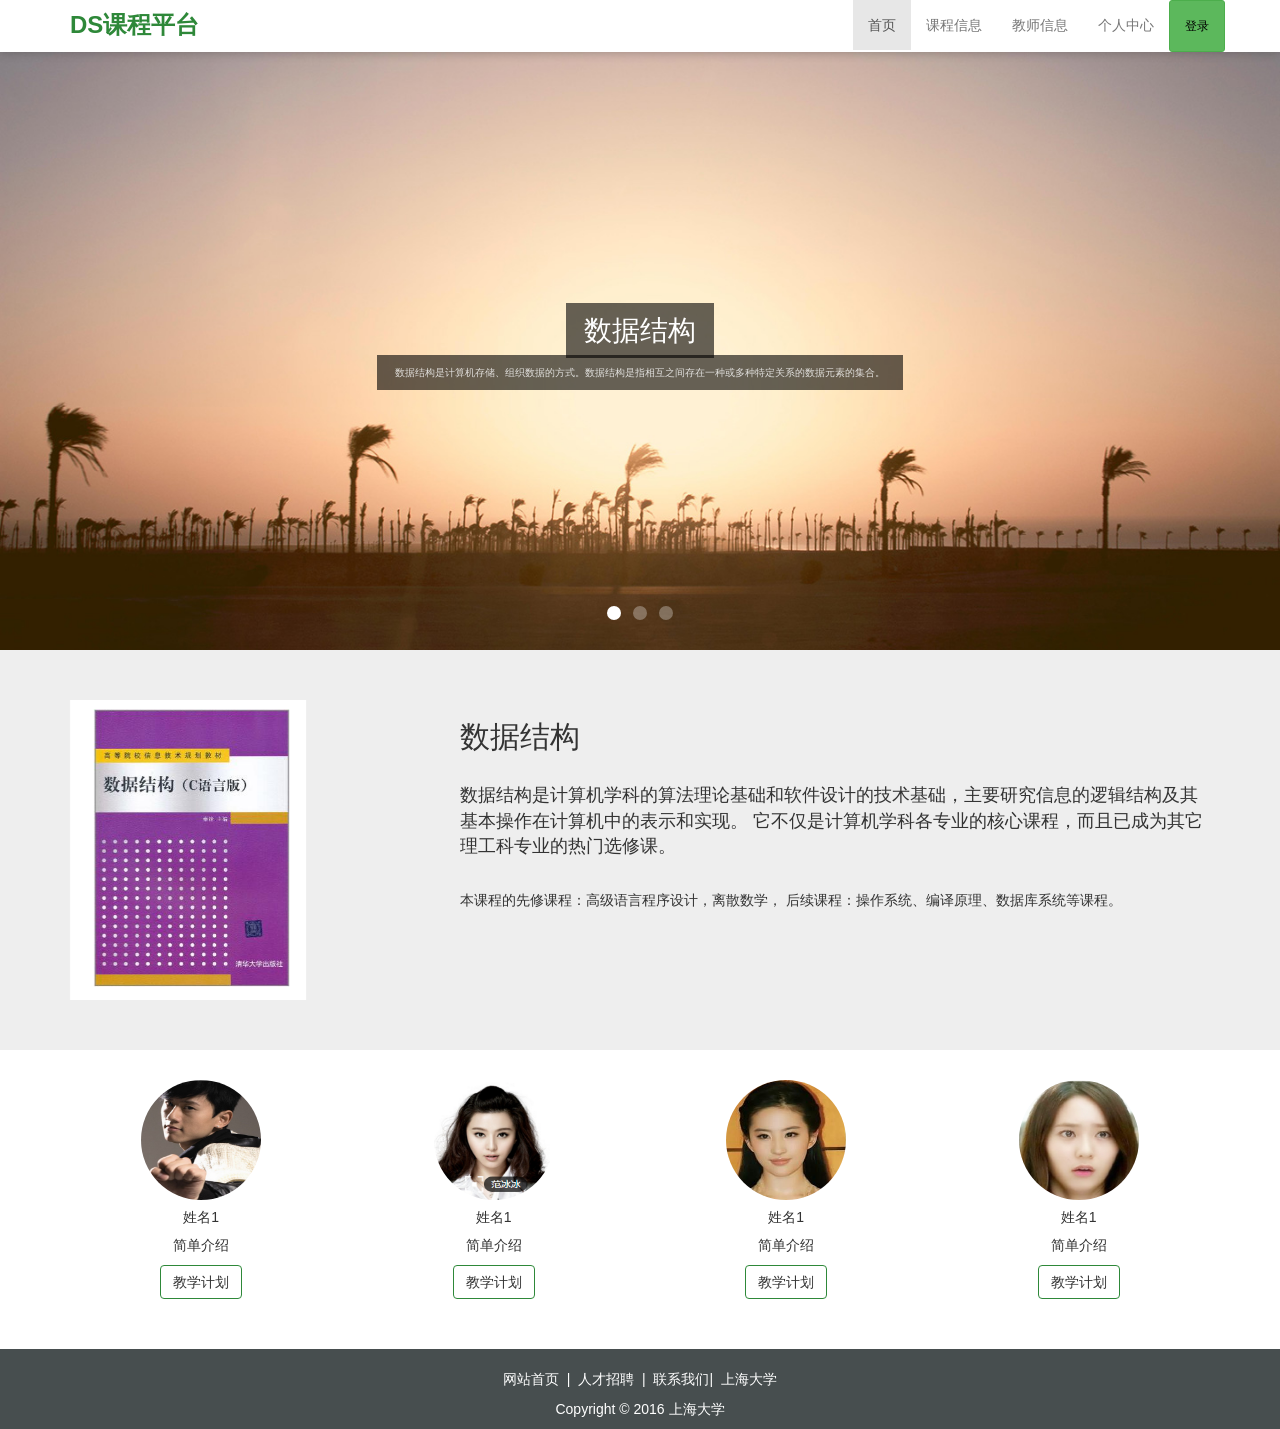
==== index.html @ 9a562816 "init" ====
<!DOCTYPE html>
<html lang="zh_CN">
<head>
    <meta charset="utf-8">
    <meta http-equiv="X-UA-Compatible" content="IE=edge">
    <meta name="viewport" content="width=device-width, initial-scale=1">
    <title>首页面</title>
    <link rel="stylesheet" href="css/bootstrap.min.css" />
    <link rel="stylesheet" href="css/animate.min.css" />
    <link rel="stylesheet" href="css/index.css" />
    <!-- Bootstrap -->
    <!-- HTML5 shim and Respond.js for IE8 support of HTML5 elements and media queries -->
    <!-- WARNING: Respond.js doesn't work if you view the page via file:// -->
    <!--[if lt IE 9]>
    <script src="//cdn.bootcss.com/html5shiv/3.7.2/html5shiv.min.js"></script>
    <script src="//cdn.bootcss.com/respond.js/1.4.2/respond.min.js"></script>
    <![endif]-->
</head>
<body>
<!--导航-->
<nav class="navbar navbar-default navbar-fixed-top header" >
    <div class="container">
        <!--小屏幕导航按钮和Logo-->
        <div class="navbar-header">
            <button type="button" class="navbar-toggle collapsed" data-toggle="collapse" data-target="#nav-content"
                    >
                <span class="icon-bar"></span>
                <span class="icon-bar"></span>
                <span class="icon-bar"></span>
            </button>
            <a href="index.html" class="navbar-brand">DS课程平台</a>
        </div>

        <!--小屏幕导航按钮和Logo-->

        <!--导航-->
        <div class="collapse navbar-collapse" id="nav-content">
            <ul class="nav navbar-nav navbar-right">
                <li class="active"><a href="#home">首页 </a></li>
                <li><a href="#course">课程信息</a></li>
                <li><a href="#teacher">教师信息</a></li>
                <li><a href="#">个人中心</a></li>
                <li><a  class="btn btn-success btn-sm login" id="btnLogin" href="#" style="color:#000;">登录</a></li>
            </ul>
        </div>
    </div>
</nav>


<!--home-->
<section id="home"  >
    <div class="flicker-example wow fadeInUp" >
        <ul>
            <li data-background="js/libs/Flickerplate-2.1.1/img/flicker-1.jpg">
                <div class="flick-title">
                    数据结构
                </div>
                <div class="flick-sub-text">
                    数据结构是计算机存储、组织数据的方式。数据结构是指相互之间存在一种或多种特定关系的数据元素的集合。
                </div>
            </li>
            <li data-background="js/libs/Flickerplate-2.1.1/img/flicker-2.jpg">
                <div class="flick-title">
                    上海大学
                </div>
                <div class="flick-sub-text">
                    上海大学（Shanghai University），简称上大，是上海市属、国家“211工程”重点建设的综合性大学
                </div>
            </li>
            <li data-background="js/libs/Flickerplate-2.1.1/img/flicker-3.jpg">
                <div class="flick-title">
                    曹旻 副教授
                </div>
                <div class="flick-sub-text">
                    工学博士，1988年从教。研究兴趣：软件工程，分布式计算，面向对象技术，网格计算等
                </div>
            </li>
        </ul>

    </div>
    <!--<div class="row-fluid wow  lightSpeedIn" >-->
        <!--<div class="col-md-12">-->
            <!---->
        <!--</div>-->
        <!--&lt;!&ndash;<div class="col-md-10">&ndash;&gt;-->
            <!--&lt;!&ndash;<h1>数据结构课程等你来玩！</h1>&ndash;&gt;-->
            <!--&lt;!&ndash;<h3>自信、勇敢、坚持你都可以吗？要想锻炼学习编程，就加入我们吧！</h3>&ndash;&gt;-->
            <!--&lt;!&ndash;<img src="images/ds-shujiujiegou.jpg" class="img-circle img-responsive">&ndash;&gt;-->
        <!--&lt;!&ndash;</div>&ndash;&gt;-->
        <!--&lt;!&ndash;<div class="col-md-1"></div>&ndash;&gt;-->
    <!--</div>-->

</section>
<!--home-->
<!--课程course-->
<section id="course">
    <div class="container">
        <div class="row">
            <div class="col-md-4 wow fadeInLeft" >
                <img src="images/course.png" class="img-responsive">
            </div>
            <div class="col-md-8 wow fadeInRight">
                <h2>数据结构</h2>
                <p class="main">
                    数据结构是计算机学科的算法理论基础和软件设计的技术基础，主要研究信息的逻辑结构及其基本操作在计算机中的表示和实现。
                    它不仅是计算机学科各专业的核心课程，而且已成为其它理工科专业的热门选修课。
                </p>
                <p >
                本课程的先修课程：高级语言程序设计，离散数学， 后续课程：操作系统、编译原理、数据库系统等课程。
                </p>
            </div>
        </div>
    </div>

</section>
<!--课程course-->
<!--teacher-->
<section id="teacher">
    <div class="container">
        <div class="row">
            <div class="col-md-3 wow bounce">
                <img src="images/teacher-1.png" class="img-responsive img-circle">
                <h5>姓名1</h5>
                <p>简单介绍</p>
                <button class="btn btn-default">教学计划</button>
            </div>
            <div class="col-md-3 wow bounce" >
                <img src="images/teacher-2.png" class="img-responsive img-circle">
                <h5>姓名1</h5>
                <p>简单介绍</p>
                <button class="btn btn-default">教学计划</button>
            </div>
            <div class="col-md-3 wow bounce">
                <img src="images/teacher-3.png" class="img-responsive img-circle">
                <h5>姓名1</h5>
                <p>简单介绍</p>
                <button class="btn btn-default">教学计划</button>
            </div>
            <div class="col-md-3 wow bounce">
                <img src="images/teacher-4.png" class="img-responsive img-circle">
                <h5>姓名1</h5>
                <p>简单介绍</p>
                <button class="btn btn-default">教学计划</button>
            </div>
        </div>
    </div>

</section>
<!--teacher-->
<!--footer-->
<footer id="footer">
    <div class="container">
        <div class="row">
            <div class="col-md-12">
                <p>网站首页&nbsp;&nbsp;|&nbsp;&nbsp;人才招聘&nbsp;&nbsp;|&nbsp;&nbsp;联系我们|&nbsp;&nbsp;上海大学</p>
                <p> Copyright © 2016 上海大学</p>
            </div>
        </div>
    </div>
</footer>
<!--footer-->






<script src="js/jquery.min.js"></script>
<script src="js/bootstrap.min.js"></script>
<script src="js/wow.min.js"></script>
<script src="js/singlePageNav.js"></script>

<script src="js/libs/Flickerplate-2.1.1/js/min/modernizr-custom-v2.7.1.min.js" type="text/javascript"></script>
<script src="js/libs/Flickerplate-2.1.1/js/min/hammer-v2.0.3.min.js" type="text/javascript"></script>

<!--Include flickerplate-->
<link href="js/libs/Flickerplate-2.1.1/css/flickerplate.css"  type="text/css" rel="stylesheet">
<script src="js/libs/Flickerplate-2.1.1/js/min/flickerplate.min.js" type="text/javascript"></script>
<script >
//    小屏幕导航点击关闭菜单
    $(".navbar-collapse a").on("click",function(){
        $(".navbar-collapse").collapse("hide");
    });
    //初始化WoW
    new WOW().init();
    //singlePageNav
    $('.nav').onePageNav({
        offset:50,
        filter: ':not(.login)'
    });
$(function(){
    $('.flicker-example').flickerplate(
            {
                auto_flick 				: true,
                auto_flick_delay 		: 8,
                flick_animation 		: 'transform-slide'
            });
    $("#btnLogin").on("click",function (e) {
         e.preventDefault();

         $("#modelLogin").modal("show");
    });
});
</script>
<!--loginForm-->
<div class="modal fade" id="modelLogin">
    <div class="modal-dialog">
        <div class="modal-content">
            <div class="modal-header">
                <button type="button" class="close" data-dismiss="modal" aria-label="Close"><span aria-hidden="true">&times;</span></button>
                <h4 class="modal-title">
                      登录
                </h4>
            </div>
            <div class="modal-body">
                <div class="container-fluid">
                    <form >
                        <div class="form-group">
                            <div class="row">
                                <div class="col-md-2"></div>
                                <div class="col-md-8">
                                    <div class="input-group">
                                        <span class="input-group-addon" id="basic-addon1">
                                             <span class="glyphicon glyphicon-user"></span>
                                        </span>
                                        <input type="text" class="form-control" placeholder="学号" aria-describedby="basic-addon1">
                                    </div>
                                </div>
                                <div class="col-md-2"></div>
                            </div>


                        </div>
                        <div class="form-group">
                            <div class="row">
                                <div class="col-md-2"></div>
                                <div class="col-md-8">
                                    <div class="input-group">
                                        <span class="input-group-addon" id="basic-addon2">
                                            <span class="glyphicon glyphicon-lock"></span>
                                        </span>
                                        <input type="password" class="form-control" placeholder="密码" aria-describedby="basic-addon2">
                                    </div>
                                </div>
                                <div class="col-md-2"></div>
                            </div>
                        </div>
                    </form>
                </div>
            </div>
            <div class="modal-footer">
                <button type="button" class="btn btn-default" data-dismiss="modal">取消</button>
                <button type="button" class="btn btn-primary">保存</button>
            </div>
        </div><!-- /.modal-content -->
    </div><!-- /.modal-dialog -->
</div><!-- /.modal -->
</body>

</html>
---- css/index.css ----
.header{
    background:#FFFFFF !important;
    border:none;
    -webkit-box-shadow: 0px 2px 8px 0px rgba(50,50,50,0.25);
    -moz-box-shadow: 0px 2px 8px 0px rgba(50,50,50,0.25);
    box-shadow: 0px 2px 8px 0px rgba(50,50,50,0.25);
}
.navbar .navbar-brand{
    font-size:24px;
    font-weight: bold;
    color:rgb(46, 136, 57) !important;
}

/*home*/
#home{
    margin-top:50px;
    /*background: rgba(46, 136, 57, 0.6);*/
    /*text-align: center;*/
    /*padding:60px 0px;*/

    /*background:url(../images/index-background.jpg);*/
    /*background-repeat:no-repeat;*/
    /*background-size:100% 100%;*/
}
#home img{
    display: inline-block;
    margin-top:30px;
}

/*course*/
#course{
    background: #eee;
    padding:50px 0px;
}

#course img{
    max-height: 300px;
}


#course h1{
    font-weight: bold;
}
#course .main{
    margin:30px 0px;
    font-size:18px;
}

/*teacher*/
#teacher{
    text-align: center;
    margin-top:30px;
}
#teacher  img{
    width:120px;
    height:120px;
    display: inline-block;
}
#teacher button{
    border:1px #2E8839 solid;
}
#teacher button:hover{
    background: #2E8839;
    color:#FFF;
}

/*footer*/
#footer{
    margin-top:50px;
    text-align: center;
    background-color: rgba(4, 13, 15, 0.73);
    padding-top:20px;
    color:#FFF;
}
---- js/libs/Flickerplate-2.1.1/css/flickerplate.css ----
@font-face{font-family:'flickerplate';src:url("icon-font-flickerplate/icomoon.eot?c4hmew");src:url("icon-font-flickerplate/icomoon.eot?#iefixc4hmew") format("embedded-opentype"),url("icon-font-flickerplate/icomoon.woff?c4hmew") format("woff"),url("icon-font-flickerplate/icomoon.ttf?c4hmew") format("truetype"),url("icon-font-flickerplate/icomoon.svg?c4hmew#icomoon") format("svg");font-weight:normal;font-style:normal}.flickerplate{position:relative;width:100%;height:600px;background-color:#e6e6e6;overflow:hidden}.flickerplate ul.flicks{width:10000%;height:100%;padding:0px;margin:0px;list-style:none}.flickerplate ul.flicks>li{float:left;width:1%;height:100%;background-position:center;background-size:cover;display:table}.flickerplate ul.flicks>li .flick-inner{height:100%;padding:10px;color:#fff;display:table-cell;vertical-align:middle}.flickerplate ul.flicks>li .flick-inner .flick-content{max-width:68.75em;margin-left:auto;margin-right:auto}.flickerplate ul.flicks>li .flick-title{padding:0px;text-align:center;line-height:56px;line-height:3.5rem;font-size:28px;font-size:1.75rem}@media only screen and (min-width: 43.813em){.flickerplate ul.flicks>li .flick-title{line-height:75px;line-height:4.6875rem;font-size:44px;font-size:2.75rem}}.flickerplate ul.flicks>li .flick-sub-text{padding:5px;text-align:center;color:rgba(255,255,255,0.8);line-height:42px;line-height:2.625rem;font-size:16px;font-size:1rem;font-weight:300}.flickerplate ul.flicks>li .flick-title span.flick-block-text,.flickerplate ul.flicks>li .flick-sub-text span.flick-block-text{padding-left:18px;padding-right:18px;padding-top:12px;padding-bottom:12px;background-color:rgba(0,0,0,0.6)}.flickerplate .arrow-navigation{display:block;position:absolute;top:10%;width:10%;height:80%;z-index:100;overflow:hidden;font-family:"flickerplate";vertical-align:middle}.flickerplate .arrow-navigation:before{position:absolute;top:50%;left:50%;margin-left:-25px;margin-top:-25px;height:50px;width:50px;opacity:0;filter:alpha(opacity=0);text-align:center;color:#fff;font-size:48px;font-size:3rem;-webkit-transition:opacity 0.2s ease-out;-moz-transition:opacity 0.2s ease-out;-o-transition:opacity 0.2s ease-out;-ms-transition:opacity 0.2s ease-out;transition:opacity 0.2s ease-out}.no-touch .flickerplate .arrow-navigation:hover{cursor:pointer}.no-touch .flickerplate .arrow-navigation:hover.left:before,.no-touch .flickerplate .arrow-navigation:hover.right:before{opacity:1;filter:alpha(opacity=100)}.no-touch .flickerplate .arrow-navigation:active.left:before,.no-touch .flickerplate .arrow-navigation:active.right:before{margin-top:-23px}.flickerplate .arrow-navigation.left{left:0%}.flickerplate .arrow-navigation.left:before{content:"\f104"}.flickerplate .arrow-navigation.right{right:0%}.flickerplate .arrow-navigation.right:before{content:"\f105"}.flickerplate .dot-navigation{position:absolute;bottom:15px;width:100%;text-align:center;z-index:100}.flickerplate .dot-navigation ul{text-align:center;list-style:none;padding:0px 15px}.flickerplate .dot-navigation ul li{display:inline-block;float:none}.flickerplate .dot-navigation .dot{width:14px;height:14px;margin:0px 6px;background-color:rgba(255,255,255,0.3);border-radius:50%;-o-border-radius:50%;-ms-border-radius:50%;-moz-border-radius:50%;-webkit-border-radius:50%;background-clip:padding-box;-webkit-transition:background-color 0.2s ease-out;-moz-transition:background-color 0.2s ease-out;-o-transition:background-color 0.2s ease-out;-ms-transition:background-color 0.2s ease-out;transition:background-color 0.2s ease-out}.flickerplate .dot-navigation .dot:hover{cursor:pointer;background-color:rgba(255,255,255,0.6)}.flickerplate .dot-navigation .dot.active{background-color:#fff}.flickerplate .dot-navigation.left,.flickerplate .dot-navigation.left ul{text-align:left}.flickerplate .dot-navigation.right,.flickerplate .dot-navigation.right ul{text-align:right}.flickerplate.flicker-theme-dark .dot-navigation .dot{background-color:rgba(0,0,0,0.12)}.flickerplate.flicker-theme-dark .dot-navigation .dot:hover{background-color:rgba(0,0,0,0.6)}.flickerplate.flicker-theme-dark .dot-navigation .dot.active{background-color:#000}.flickerplate.flicker-theme-dark ul.flicks li .flick-inner{color:rgba(0,0,0,0.9)}.flickerplate.flicker-theme-dark ul.flicks li .flick-inner .flick-content .flick-sub-text{color:rgba(0,0,0,0.9)}.flickerplate.flicker-theme-dark ul.flicks li .flick-inner .flick-content .flick-title span.flick-block-text,.flickerplate.flicker-theme-dark ul.flicks li .flick-inner .flick-content .flick-sub-text span.flick-block-text{background-color:rgba(255,255,255,0.5)}.flickerplate ul.flicks li.flick-theme-dark .flick-inner{color:rgba(0,0,0,0.9)}.flickerplate ul.flicks li.flick-theme-dark .flick-inner .flick-content .flick-sub-text{color:rgba(0,0,0,0.9)}.flickerplate ul.flicks li.flick-theme-dark .flick-inner .flick-content .flick-title span.flick-block-text,.flickerplate ul.flicks li.flick-theme-dark .flick-inner .flick-content .flick-sub-text span.flick-block-text{background-color:rgba(255,255,255,0.5)}.flickerplate.animate-transform-slide ul.flicks{-webkit-perspective:1000;-webkit-backface-visibility:hidden;transform:translate3d(0%, 0px, 0px);-webkit-transform:translate3d(0%, 0px, 0px);-webkit-transition:-webkit-transform 0.2s ease-out;-o-transition:-o-transform 0.2s ease-out;-moz-transition:-moz-transform 0.2s ease-out;transition:transform 0.2s ease-out}@media only screen and (min-width: 43.813em){.flickerplate.animate-transform-slide ul.flicks{-webkit-transition:-webkit-transform 0.6s ease-out;-o-transition:-o-transform 0.6s ease-out;-moz-transition:-moz-transform 0.6s ease-out;transition:transform 0.6s ease-out}}.flickerplate.animate-transition-slide ul.flicks{position:relative;left:0%;-webkit-transition:left 0.2s ease-in-out;-moz-transition:left 0.2s ease-in-out;-o-transition:left 0.2s ease-in-out;-ms-transition:left 0.2s ease-in-out;transition:left 0.2s ease-in-out}@media only screen and (min-width: 43.813em){.flickerplate.animate-transition-slide ul.flicks{-webkit-transition:left 0.6s ease-in-out;-moz-transition:left 0.6s ease-in-out;-o-transition:left 0.6s ease-in-out;-ms-transition:left 0.6s ease-in-out;transition:left 0.6s ease-in-out}}.flickerplate.animate-jquery-slide ul.flicks{position:relative;left:0%}.flickerplate.animate-scroller-slide{padding-bottom:0px;overflow:auto}.flickerplate.animate-scroller-slide ul.flicks{position:auto}.flickerplate.animate-transition-fade ul.flicks{position:relative}.flickerplate.animate-transition-fade ul.flicks li{float:none;position:absolute;top:0;left:0;opacity:0;filter:alpha(opacity=0)}.flickerplate.animate-transition-fade.fade-inited ul.flicks li{-webkit-transition:opacity 0.8s linear;-moz-transition:opacity 0.8s linear;-o-transition:opacity 0.8s linear;-ms-transition:opacity 0.8s linear;transition:opacity 0.8s linear}.flickerplate.animate-transition-fade.fade-inited ul.flicks li.first-flick{opacity:1;filter:alpha(opacity=100)}.flickerplate.animate-jquery-fade ul.flicks{position:relative}.flickerplate.animate-jquery-fade ul.flicks li{float:none;position:absolute;top:0;left:0;opacity:0;filter:alpha(opacity=0)}
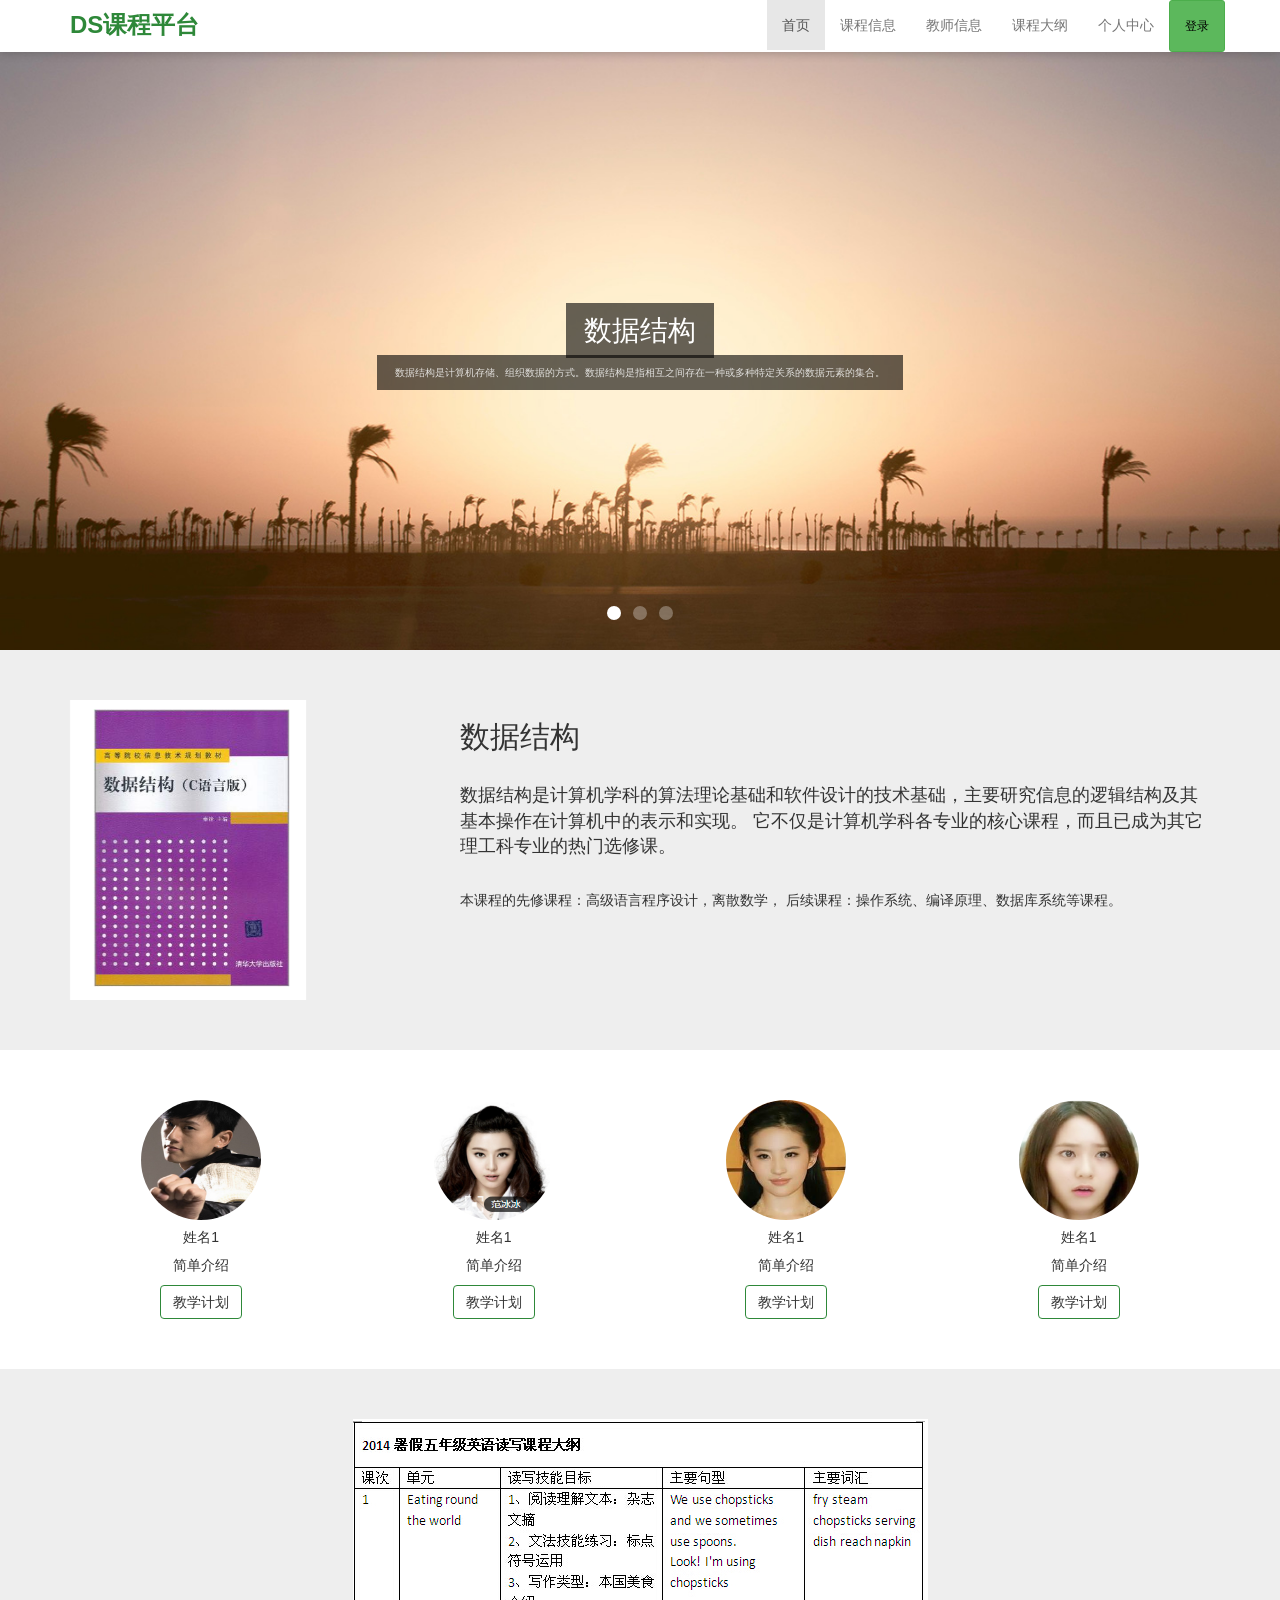
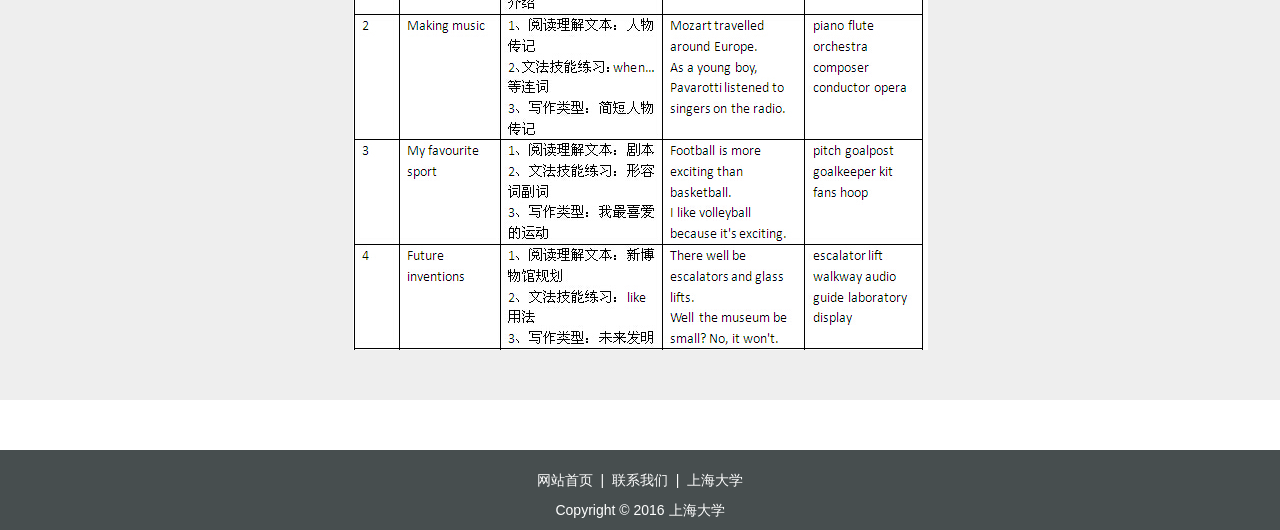
==== commit 27e04b8f: "添加大纲" ====
--- a/index.html
+++ b/index.html
@@ -39,7 +39,8 @@
                 <li class="active"><a href="#home">首页 </a></li>
                 <li><a href="#course">课程信息</a></li>
                 <li><a href="#teacher">教师信息</a></li>
-                <li><a href="#">个人中心</a></li>
+                <li><a href="#outline">课程大纲</a></li>
+                <li><a href="user-info.html" class="userCenter">个人中心</a></li>
                 <li><a  class="btn btn-success btn-sm login" id="btnLogin" href="#" style="color:#000;">登录</a></li>
             </ul>
         </div>
@@ -147,12 +148,23 @@
 
 </section>
 <!--teacher-->
+
+<section id="outline" >
+    <div class="container">
+        <div class="row">
+            <div class="col-md-12 wow bounce text-center">
+                <img src="images/outline.png" class="img-responsive  " >
+            </div>
+        </div>
+    </div>
+</section>
+
 <!--footer-->
 <footer id="footer">
     <div class="container">
         <div class="row">
             <div class="col-md-12">
-                <p>网站首页&nbsp;&nbsp;|&nbsp;&nbsp;人才招聘&nbsp;&nbsp;|&nbsp;&nbsp;联系我们|&nbsp;&nbsp;上海大学</p>
+                <p>网站首页&nbsp;&nbsp;|&nbsp;&nbsp;联系我们&nbsp;&nbsp;|&nbsp;&nbsp;上海大学</p>
                 <p> Copyright © 2016 上海大学</p>
             </div>
         </div>
@@ -185,8 +197,8 @@
     new WOW().init();
     //singlePageNav
     $('.nav').onePageNav({
-        offset:50,
-        filter: ':not(.login)'
+        offset:0,
+        filter: ':not(.userCenter)'
     });
 $(function(){
     $('.flicker-example').flickerplate(
--- a/css/index.css
+++ b/css/index.css
@@ -49,7 +49,7 @@
 /*teacher*/
 #teacher{
     text-align: center;
-    margin-top:30px;
+     padding :50px 0px;
 }
 #teacher  img{
     width:120px;
@@ -63,6 +63,16 @@
     background: #2E8839;
     color:#FFF;
 }
+/*outline*/
+#outline{
+    padding:50px 0px;
+    background: #eee;
+    text-align: center;
+}
+#outline img{
+    display: inline-block;
+}
+
 
 /*footer*/
 #footer{
